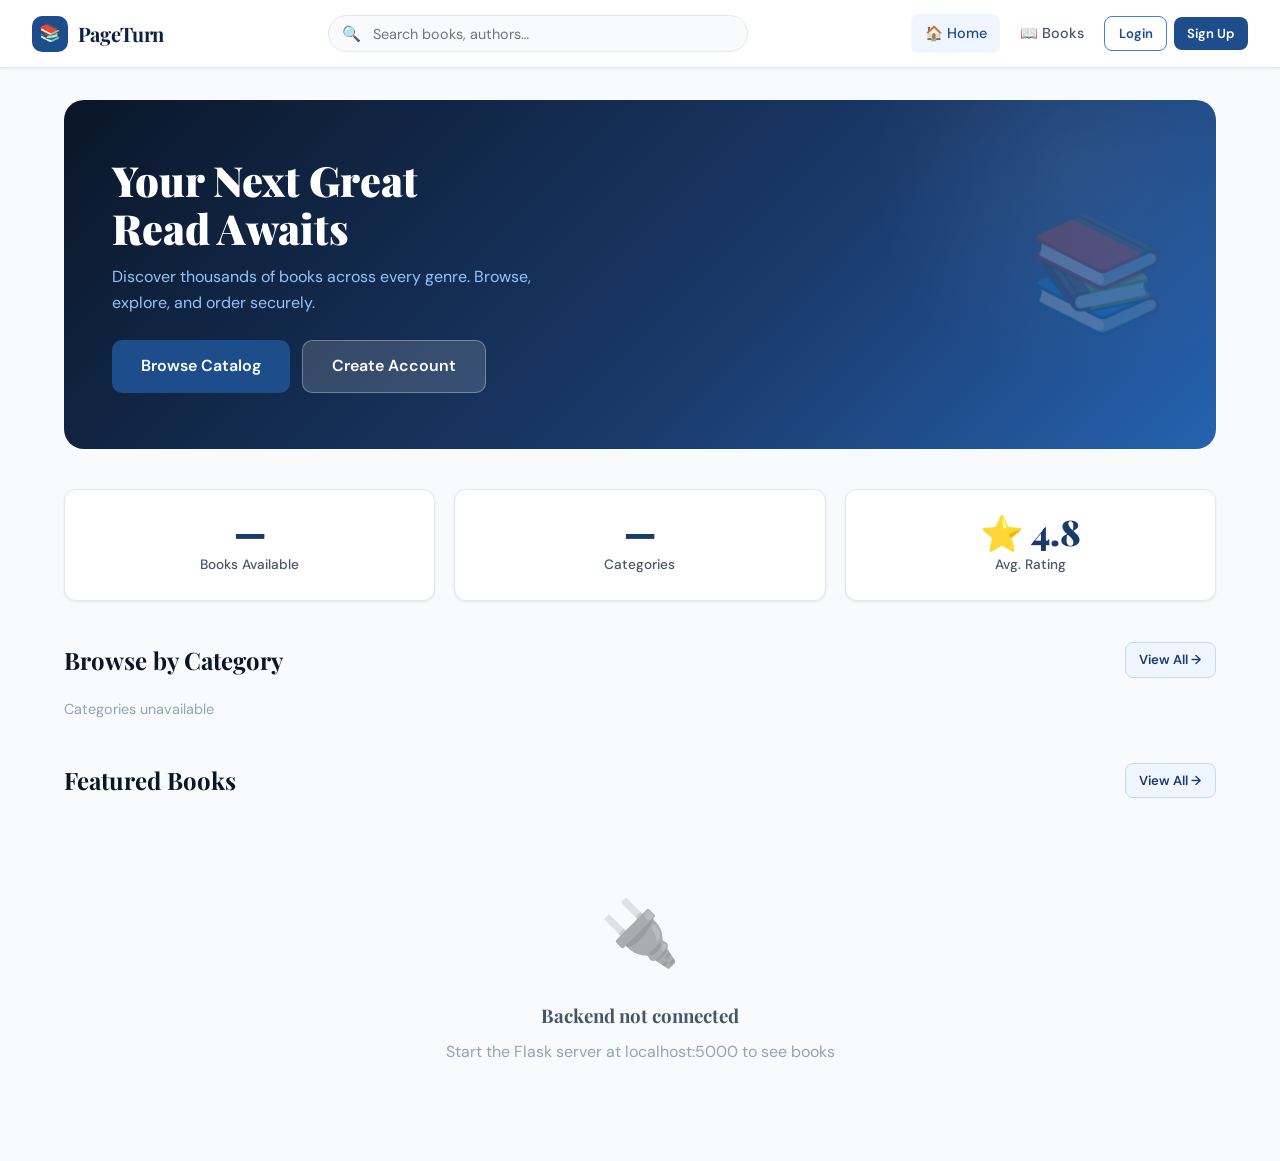
==== bookstore/index.html @ 0c3d793c "Frontend, all HTML/CSS/JS pages for online bookstore" ====
<!DOCTYPE html>
<html lang="en">
<head>
  <meta charset="UTF-8">
  <meta name="viewport" content="width=device-width, initial-scale=1.0">
  <title>PageTurn — Online Bookstore</title>
  <link rel="stylesheet" href="style.css">
  <style>
    .categories-row {
      display: flex; gap: 0.8rem; flex-wrap: wrap; margin-bottom: 2.5rem;
    }
    .cat-chip {
      display: flex; align-items: center; gap: 0.4rem;
      padding: 0.5rem 1.1rem;
      background: var(--white);
      border: 1.5px solid var(--gray-200);
      border-radius: 50px;
      font-size: 0.88rem;
      font-weight: 600;
      color: var(--gray-600);
      cursor: pointer;
      text-decoration: none;
      transition: var(--transition);
    }
    .cat-chip:hover { background: var(--blue-600); border-color: var(--blue-600); color: white; }

    .stats-row {
      display: grid;
      grid-template-columns: repeat(3, 1fr);
      gap: 1.2rem;
      margin-bottom: 2.5rem;
    }
    .stat-card {
      background: var(--white);
      border-radius: var(--radius);
      padding: 1.5rem 1.3rem;
      text-align: center;
      border: 1px solid var(--gray-200);
      box-shadow: var(--shadow-sm);
    }
    .stat-num {
      font-family: 'Playfair Display', serif;
      font-size: 2.2rem;
      font-weight: 900;
      color: var(--blue-700);
      line-height: 1;
      margin-bottom: 0.3rem;
    }
    .stat-label { font-size: 0.85rem; color: var(--gray-600); font-weight: 500; }
  </style>
</head>
<body>
  <script src="api.js"></script>
  <script>renderNav('home');</script>

  <div class="page">
    <!-- Hero -->
    <div class="hero">
      <div class="hero-text">
        <h1>Your Next Great<br>Read Awaits</h1>
        <p>Discover thousands of books across every genre. Browse, explore, and order securely.</p>
        <div style="display:flex;gap:0.8rem;flex-wrap:wrap">
          <a href="catalog.html" class="btn btn-primary btn-lg">Browse Catalog</a>
          <a href="register.html" class="btn" style="background:rgba(255,255,255,0.15);color:white;border:1.5px solid rgba(255,255,255,0.3);padding:0.8rem 1.8rem;border-radius:10px;font-size:1rem;font-weight:600">Create Account</a>
        </div>
      </div>
      <div class="hero-icon">📚</div>
    </div>

    <!-- Stats -->
    <div class="stats-row" id="stats-row">
      <div class="stat-card"><div class="stat-num" id="stat-books">—</div><div class="stat-label">Books Available</div></div>
      <div class="stat-card"><div class="stat-num" id="stat-cats">—</div><div class="stat-label">Categories</div></div>
      <div class="stat-card"><div class="stat-num">⭐ 4.8</div><div class="stat-label">Avg. Rating</div></div>
    </div>

    <!-- Categories -->
    <div class="section-header">
      <h2>Browse by Category</h2>
      <a href="catalog.html" class="btn btn-secondary btn-sm">View All →</a>
    </div>
    <div class="categories-row" id="categories-row">
      <div class="spinner" style="margin:1rem auto;width:28px;height:28px;border-width:2px"></div>
    </div>

    <!-- Featured Books -->
    <div class="section-header">
      <h2>Featured Books</h2>
      <a href="catalog.html" class="btn btn-secondary btn-sm">View All →</a>
    </div>
    <div id="featured-books" class="books-grid">
      <div class="spinner"></div>
    </div>
  </div>

  <script>
    async function loadHome() {
      try {
        // load categories
        const catData = await apiFetch('/categories');
        const categories = catData.categories || catData;
        document.getElementById('stat-cats').textContent = categories.length;

        const catRow = document.getElementById('categories-row');
        catRow.innerHTML = categories.map(c => `
          <a class="cat-chip" href="catalog.html?category=${encodeURIComponent(c.name || c)}">
            ${bookEmoji(c.name || c)} ${c.name || c}
          </a>
        `).join('');
      } catch {
        document.getElementById('categories-row').innerHTML = '<span style="color:var(--gray-400);font-size:0.9rem">Categories unavailable</span>';
      }

      try {
        // load featured books
        const bookData = await apiFetch('/books?limit=8');
        const books = bookData.books || bookData;
        document.getElementById('stat-books').textContent = bookData.total || books.length;

        const grid = document.getElementById('featured-books');
        if (!books.length) {
          grid.innerHTML = `<div class="empty-state"><div class="empty-icon">📭</div><h3>No books yet</h3><p>Check back soon!</p></div>`;
          return;
        }
        grid.innerHTML = books.map((b, idx) => `
          <div class="book-card" onclick="window.location.href='book.html?id=${b.id}'">
            <div class="book-cover" style="background:${bookCoverColors(b.id)}">
              ${b.cover_url ? `<img src="${b.cover_url}" alt="${b.title}" loading="lazy">` : `<span style="font-size:3rem">${bookEmoji(b.category)}</span>`}
              ${idx < 3 ? '<span class="book-badge">Featured</span>' : ''}
            </div>
            <div class="book-info">
              <div class="book-category">${b.category || 'General'}</div>
              <div class="book-title">${b.title}</div>
              <div class="book-author">${b.author}</div>
              <div class="book-footer">
                <span class="book-price">${formatPrice(b.price)}</span>
                <span class="book-rating">★ ${b.rating || '4.5'}</span>
              </div>
            </div>
          </div>
        `).join('');
      } catch {
        document.getElementById('featured-books').innerHTML = `
          <div class="empty-state" style="grid-column:1/-1">
            <div class="empty-icon">🔌</div>
            <h3>Backend not connected</h3>
            <p>Start the Flask server at localhost:5000 to see books</p>
          </div>`;
      }
    }
    loadHome();
  </script>
</body>
</html>
---- bookstore/style.css ----
@import url('https://fonts.googleapis.com/css2?family=Playfair+Display:wght@400;600;700;900&family=DM+Sans:wght@300;400;500;600&display=swap');

:root {
  --blue-900: #0a1628;
  --blue-800: #0d2045;
  --blue-700: #1a3a6b;
  --blue-600: #1e4d8c;
  --blue-500: #2563b0;
  --blue-400: #3b82d4;
  --blue-300: #93c5fd;
  --blue-100: #dbeafe;
  --blue-50:  #eff6ff;
  --white:    #ffffff;
  --gray-50:  #f8fafc;
  --gray-100: #f1f5f9;
  --gray-200: #e2e8f0;
  --gray-400: #94a3b8;
  --gray-600: #475569;
  --gray-800: #1e293b;
  --accent:   #f59e0b;
  --danger:   #ef4444;
  --success:  #22c55e;
  --shadow-sm: 0 1px 3px rgba(10,22,40,0.08);
  --shadow-md: 0 4px 16px rgba(10,22,40,0.12);
  --shadow-lg: 0 8px 32px rgba(10,22,40,0.16);
  --radius:   12px;
  --radius-lg: 20px;
  --transition: all 0.25s cubic-bezier(0.4,0,0.2,1);
}

*, *::before, *::after { box-sizing: border-box; margin: 0; padding: 0; }

html { scroll-behavior: smooth; }

body {
  font-family: 'DM Sans', sans-serif;
  background: var(--gray-50);
  color: var(--gray-800);
  min-height: 100vh;
  line-height: 1.6;
}

/* ─── NAVBAR ─── */
.navbar {
  position: sticky;
  top: 0;
  z-index: 100;
  background: var(--white);
  border-bottom: 1px solid var(--gray-200);
  box-shadow: var(--shadow-sm);
  padding: 0 2rem;
  height: 68px;
  display: flex;
  align-items: center;
  justify-content: space-between;
  gap: 1.5rem;
}

.nav-brand {
  display: flex;
  align-items: center;
  gap: 0.6rem;
  text-decoration: none;
  flex-shrink: 0;
}
.nav-brand .brand-icon {
  width: 36px; height: 36px;
  background: var(--blue-600);
  border-radius: 10px;
  display: flex; align-items: center; justify-content: center;
  font-size: 1.1rem;
}
.nav-brand .brand-name {
  font-family: 'Playfair Display', serif;
  font-weight: 700;
  font-size: 1.25rem;
  color: var(--blue-800);
  letter-spacing: -0.3px;
}

.nav-search {
  flex: 1;
  max-width: 420px;
  position: relative;
}
.nav-search input {
  width: 100%;
  padding: 0.55rem 1rem 0.55rem 2.8rem;
  border: 1.5px solid var(--gray-200);
  border-radius: 50px;
  font-family: 'DM Sans', sans-serif;
  font-size: 0.9rem;
  background: var(--gray-50);
  color: var(--gray-800);
  transition: var(--transition);
  outline: none;
}
.nav-search input:focus {
  border-color: var(--blue-400);
  background: var(--white);
  box-shadow: 0 0 0 3px rgba(37,99,176,0.1);
}
.nav-search .search-icon {
  position: absolute;
  left: 0.9rem;
  top: 50%; transform: translateY(-50%);
  color: var(--gray-400);
  font-size: 0.95rem;
  pointer-events: none;
}

.nav-links {
  display: flex;
  align-items: center;
  gap: 0.4rem;
}
.nav-link {
  display: flex;
  align-items: center;
  gap: 0.35rem;
  padding: 0.5rem 0.85rem;
  border-radius: 8px;
  text-decoration: none;
  font-size: 0.9rem;
  font-weight: 500;
  color: var(--gray-600);
  transition: var(--transition);
  white-space: nowrap;
}
.nav-link:hover { background: var(--blue-50); color: var(--blue-600); }
.nav-link.active { background: var(--blue-50); color: var(--blue-600); }

.cart-badge {
  position: relative;
}
.cart-badge .badge {
  position: absolute;
  top: -4px; right: -4px;
  background: var(--blue-600);
  color: white;
  font-size: 0.65rem;
  font-weight: 700;
  width: 18px; height: 18px;
  border-radius: 50%;
  display: flex; align-items: center; justify-content: center;
  border: 2px solid white;
}

.btn {
  display: inline-flex;
  align-items: center;
  gap: 0.4rem;
  padding: 0.6rem 1.25rem;
  border-radius: 8px;
  font-family: 'DM Sans', sans-serif;
  font-size: 0.9rem;
  font-weight: 600;
  cursor: pointer;
  border: none;
  transition: var(--transition);
  text-decoration: none;
  white-space: nowrap;
}
.btn-primary {
  background: var(--blue-600);
  color: white;
}
.btn-primary:hover { background: var(--blue-700); transform: translateY(-1px); box-shadow: var(--shadow-md); }
.btn-secondary {
  background: var(--blue-50);
  color: var(--blue-700);
  border: 1.5px solid var(--blue-200, #bfdbfe);
}
.btn-secondary:hover { background: var(--blue-100); }
.btn-danger { background: var(--danger); color: white; }
.btn-danger:hover { background: #dc2626; }
.btn-outline {
  background: transparent;
  color: var(--blue-600);
  border: 1.5px solid var(--blue-400);
}
.btn-outline:hover { background: var(--blue-50); }
.btn-sm { padding: 0.4rem 0.85rem; font-size: 0.82rem; }
.btn-lg { padding: 0.8rem 1.8rem; font-size: 1rem; border-radius: 10px; }
.btn:disabled { opacity: 0.55; cursor: not-allowed; transform: none !important; }

/* ─── TOAST ─── */
#toast-container {
  position: fixed;
  top: 80px; right: 1.5rem;
  z-index: 9999;
  display: flex; flex-direction: column; gap: 0.6rem;
}
.toast {
  display: flex; align-items: center; gap: 0.7rem;
  padding: 0.85rem 1.2rem;
  background: var(--white);
  border-radius: var(--radius);
  box-shadow: var(--shadow-lg);
  border-left: 4px solid var(--blue-500);
  font-size: 0.9rem;
  font-weight: 500;
  min-width: 260px;
  animation: slideIn 0.3s ease;
}
.toast.success { border-color: var(--success); }
.toast.error   { border-color: var(--danger); }
@keyframes slideIn { from { opacity:0; transform:translateX(30px); } to { opacity:1; transform:translateX(0); } }
@keyframes slideOut { from { opacity:1; transform:translateX(0); } to { opacity:0; transform:translateX(30px); } }

/* ─── PAGE WRAPPER ─── */
.page { max-width: 1200px; margin: 0 auto; padding: 2rem 1.5rem; }
.page-header { margin-bottom: 2rem; }
.page-header h1 {
  font-family: 'Playfair Display', serif;
  font-size: 2rem;
  font-weight: 700;
  color: var(--blue-900);
  margin-bottom: 0.3rem;
}
.page-header p { color: var(--gray-600); font-size: 0.95rem; }

/* ─── AUTH PAGES ─── */
.auth-page {
  min-height: 100vh;
  display: flex;
  align-items: center;
  justify-content: center;
  background: linear-gradient(135deg, var(--blue-900) 0%, var(--blue-700) 50%, var(--blue-500) 100%);
  padding: 2rem;
  position: relative;
  overflow: hidden;
}
.auth-page::before {
  content: '';
  position: absolute;
  inset: 0;
  background: url("data:image/svg+xml,%3Csvg width='60' height='60' viewBox='0 0 60 60' xmlns='http://www.w3.org/2000/svg'%3E%3Cg fill='none' fill-rule='evenodd'%3E%3Cg fill='%23ffffff' fill-opacity='0.04'%3E%3Cpath d='M36 34v-4h-2v4h-4v2h4v4h2v-4h4v-2h-4zm0-30V0h-2v4h-4v2h4v4h2V6h4V4h-4zM6 34v-4H4v4H0v2h4v4h2v-4h4v-2H6zM6 4V0H4v4H0v2h4v4h2V6h4V4H6z'/%3E%3C/g%3E%3C/g%3E%3C/svg%3E");
}
.auth-card {
  background: var(--white);
  border-radius: var(--radius-lg);
  padding: 2.5rem;
  width: 100%;
  max-width: 440px;
  box-shadow: 0 24px 64px rgba(10,22,40,0.4);
  position: relative;
  z-index: 1;
}
.auth-brand {
  display: flex;
  align-items: center;
  gap: 0.7rem;
  margin-bottom: 2rem;
  justify-content: center;
}
.auth-brand .brand-icon {
  width: 44px; height: 44px;
  background: var(--blue-600);
  border-radius: 12px;
  display: flex; align-items: center; justify-content: center;
  font-size: 1.3rem;
}
.auth-brand .brand-name {
  font-family: 'Playfair Display', serif;
  font-weight: 700;
  font-size: 1.4rem;
  color: var(--blue-900);
}
.auth-title {
  font-family: 'Playfair Display', serif;
  font-size: 1.7rem;
  font-weight: 700;
  color: var(--blue-900);
  margin-bottom: 0.3rem;
  text-align: center;
}
.auth-subtitle { color: var(--gray-600); font-size: 0.92rem; text-align: center; margin-bottom: 2rem; }

.form-group { margin-bottom: 1.1rem; }
.form-label {
  display: block;
  font-size: 0.85rem;
  font-weight: 600;
  color: var(--gray-600);
  margin-bottom: 0.4rem;
  text-transform: uppercase;
  letter-spacing: 0.5px;
}
.form-control {
  width: 100%;
  padding: 0.75rem 1rem;
  border: 1.5px solid var(--gray-200);
  border-radius: 10px;
  font-family: 'DM Sans', sans-serif;
  font-size: 0.95rem;
  color: var(--gray-800);
  background: var(--white);
  outline: none;
  transition: var(--transition);
}
.form-control:focus {
  border-color: var(--blue-500);
  box-shadow: 0 0 0 3px rgba(37,99,176,0.12);
}
.form-control.error { border-color: var(--danger); }
.form-error { color: var(--danger); font-size: 0.82rem; margin-top: 0.3rem; display: none; }
.form-error.show { display: block; }

.divider { display: flex; align-items: center; gap: 1rem; margin: 1.5rem 0; }
.divider::before, .divider::after { content: ''; flex: 1; height: 1px; background: var(--gray-200); }
.divider span { color: var(--gray-400); font-size: 0.85rem; }

.auth-footer { text-align: center; margin-top: 1.5rem; font-size: 0.9rem; color: var(--gray-600); }
.auth-footer a { color: var(--blue-600); font-weight: 600; text-decoration: none; }
.auth-footer a:hover { text-decoration: underline; }

/* ─── BOOK CARD ─── */
.books-grid {
  display: grid;
  grid-template-columns: repeat(auto-fill, minmax(200px, 1fr));
  gap: 1.5rem;
}
.book-card {
  background: var(--white);
  border-radius: var(--radius);
  overflow: hidden;
  box-shadow: var(--shadow-sm);
  border: 1px solid var(--gray-200);
  transition: var(--transition);
  cursor: pointer;
  display: flex;
  flex-direction: column;
}
.book-card:hover { transform: translateY(-4px); box-shadow: var(--shadow-lg); border-color: var(--blue-300); }

.book-cover {
  aspect-ratio: 3/4;
  background: linear-gradient(135deg, var(--blue-600), var(--blue-800));
  display: flex;
  align-items: center;
  justify-content: center;
  font-size: 3rem;
  position: relative;
  overflow: hidden;
}
.book-cover::after {
  content: '';
  position: absolute;
  inset: 0;
  background: linear-gradient(135deg, rgba(255,255,255,0.1) 0%, transparent 50%);
}
.book-cover img { width: 100%; height: 100%; object-fit: cover; }
.book-badge {
  position: absolute;
  top: 0.6rem; right: 0.6rem;
  background: var(--accent);
  color: white;
  font-size: 0.72rem;
  font-weight: 700;
  padding: 0.2rem 0.5rem;
  border-radius: 6px;
  z-index: 1;
}

.book-info { padding: 1rem; flex: 1; display: flex; flex-direction: column; }
.book-category {
  font-size: 0.75rem;
  font-weight: 600;
  color: var(--blue-500);
  text-transform: uppercase;
  letter-spacing: 0.5px;
  margin-bottom: 0.3rem;
}
.book-title {
  font-family: 'Playfair Display', serif;
  font-size: 0.95rem;
  font-weight: 700;
  color: var(--blue-900);
  margin-bottom: 0.2rem;
  line-height: 1.3;
}
.book-author { font-size: 0.82rem; color: var(--gray-600); margin-bottom: 0.7rem; flex: 1; }
.book-footer { display: flex; align-items: center; justify-content: space-between; margin-top: auto; }
.book-price {
  font-size: 1.05rem;
  font-weight: 700;
  color: var(--blue-700);
}
.book-rating { display: flex; align-items: center; gap: 0.2rem; font-size: 0.8rem; color: var(--accent); }

/* ─── HERO ─── */
.hero {
  background: linear-gradient(135deg, var(--blue-900) 0%, var(--blue-700) 60%, var(--blue-500) 100%);
  border-radius: var(--radius-lg);
  padding: 3.5rem 3rem;
  margin-bottom: 2.5rem;
  display: flex;
  align-items: center;
  justify-content: space-between;
  gap: 2rem;
  overflow: hidden;
  position: relative;
}
.hero::before {
  content: '';
  position: absolute;
  top: -50%; right: -10%;
  width: 500px; height: 500px;
  background: radial-gradient(circle, rgba(255,255,255,0.06) 0%, transparent 60%);
  pointer-events: none;
}
.hero-text h1 {
  font-family: 'Playfair Display', serif;
  font-size: 2.6rem;
  font-weight: 900;
  color: white;
  line-height: 1.15;
  margin-bottom: 0.8rem;
}
.hero-text p { color: var(--blue-300); font-size: 1rem; max-width: 420px; margin-bottom: 1.5rem; }
.hero-icon { font-size: 7rem; opacity: 0.2; flex-shrink: 0; }

/* ─── FILTER BAR ─── */
.filter-bar {
  display: flex;
  align-items: center;
  gap: 1rem;
  margin-bottom: 2rem;
  flex-wrap: wrap;
}
.filter-select {
  padding: 0.55rem 1rem;
  border: 1.5px solid var(--gray-200);
  border-radius: 8px;
  font-family: 'DM Sans', sans-serif;
  font-size: 0.88rem;
  color: var(--gray-800);
  background: var(--white);
  cursor: pointer;
  outline: none;
  transition: var(--transition);
}
.filter-select:focus { border-color: var(--blue-400); }
.filter-label { font-size: 0.88rem; font-weight: 600; color: var(--gray-600); }
.results-count { margin-left: auto; font-size: 0.88rem; color: var(--gray-400); }

/* ─── BOOK DETAIL ─── */
.book-detail {
  display: grid;
  grid-template-columns: 280px 1fr;
  gap: 3rem;
  background: var(--white);
  border-radius: var(--radius-lg);
  padding: 2.5rem;
  box-shadow: var(--shadow-md);
}
.book-detail-cover {
  aspect-ratio: 3/4;
  background: linear-gradient(135deg, var(--blue-600), var(--blue-900));
  border-radius: var(--radius);
  display: flex; align-items: center; justify-content: center;
  font-size: 5rem;
  box-shadow: var(--shadow-lg);
}
.book-detail-info h1 {
  font-family: 'Playfair Display', serif;
  font-size: 2.2rem;
  font-weight: 700;
  color: var(--blue-900);
  line-height: 1.2;
  margin-bottom: 0.5rem;
}
.book-detail-author { color: var(--gray-600); font-size: 1.05rem; margin-bottom: 1rem; }
.book-detail-meta { display: flex; gap: 1rem; flex-wrap: wrap; margin-bottom: 1.5rem; }
.meta-chip {
  display: flex; align-items: center; gap: 0.3rem;
  background: var(--blue-50);
  color: var(--blue-700);
  padding: 0.35rem 0.75rem;
  border-radius: 20px;
  font-size: 0.83rem;
  font-weight: 600;
}
.book-detail-description { color: var(--gray-600); line-height: 1.8; margin-bottom: 2rem; font-size: 0.95rem; }
.book-detail-price { font-size: 2.2rem; font-weight: 800; color: var(--blue-700); margin-bottom: 1.5rem; }
.book-detail-actions { display: flex; gap: 1rem; flex-wrap: wrap; }

/* ─── CART ─── */
.cart-layout { display: grid; grid-template-columns: 1fr 340px; gap: 2rem; }
.cart-item {
  background: var(--white);
  border-radius: var(--radius);
  padding: 1.25rem;
  display: flex;
  align-items: center;
  gap: 1.2rem;
  border: 1px solid var(--gray-200);
  margin-bottom: 1rem;
  transition: var(--transition);
}
.cart-item:hover { box-shadow: var(--shadow-md); border-color: var(--blue-200); }
.cart-item-cover {
  width: 70px; height: 90px;
  border-radius: 8px;
  background: linear-gradient(135deg, var(--blue-600), var(--blue-800));
  display: flex; align-items: center; justify-content: center;
  font-size: 2rem;
  flex-shrink: 0;
}
.cart-item-info { flex: 1; }
.cart-item-title { font-family: 'Playfair Display', serif; font-weight: 700; color: var(--blue-900); margin-bottom: 0.2rem; }
.cart-item-author { font-size: 0.85rem; color: var(--gray-600); margin-bottom: 0.5rem; }
.cart-item-price { font-weight: 700; color: var(--blue-700); }
.cart-item-qty {
  display: flex; align-items: center; gap: 0.5rem;
}
.qty-btn {
  width: 30px; height: 30px;
  border-radius: 6px;
  border: 1.5px solid var(--gray-200);
  background: var(--white);
  cursor: pointer;
  font-size: 1rem;
  display: flex; align-items: center; justify-content: center;
  transition: var(--transition);
  color: var(--gray-600);
}
.qty-btn:hover { border-color: var(--blue-400); color: var(--blue-600); background: var(--blue-50); }
.qty-num { font-weight: 700; min-width: 24px; text-align: center; }

.cart-summary {
  background: var(--white);
  border-radius: var(--radius-lg);
  padding: 1.8rem;
  border: 1px solid var(--gray-200);
  position: sticky;
  top: 88px;
  height: fit-content;
  box-shadow: var(--shadow-md);
}
.summary-title {
  font-family: 'Playfair Display', serif;
  font-size: 1.3rem;
  font-weight: 700;
  color: var(--blue-900);
  margin-bottom: 1.5rem;
  padding-bottom: 1rem;
  border-bottom: 1px solid var(--gray-200);
}
.summary-row {
  display: flex; justify-content: space-between;
  margin-bottom: 0.8rem;
  font-size: 0.92rem;
  color: var(--gray-600);
}
.summary-row.total {
  font-size: 1.15rem;
  font-weight: 700;
  color: var(--blue-900);
  margin-top: 1rem;
  padding-top: 1rem;
  border-top: 1px solid var(--gray-200);
}
.summary-row .val { font-weight: 600; color: var(--gray-800); }
.summary-row.total .val { color: var(--blue-700); }

/* ─── ORDER ─── */
.order-success {
  text-align: center;
  background: var(--white);
  border-radius: var(--radius-lg);
  padding: 4rem 2rem;
  max-width: 520px;
  margin: 0 auto;
  box-shadow: var(--shadow-md);
}
.success-icon {
  width: 80px; height: 80px;
  background: #dcfce7;
  border-radius: 50%;
  display: flex; align-items: center; justify-content: center;
  font-size: 2.5rem;
  margin: 0 auto 1.5rem;
}
.order-card {
  background: var(--white);
  border-radius: var(--radius);
  border: 1px solid var(--gray-200);
  overflow: hidden;
  margin-bottom: 1rem;
  box-shadow: var(--shadow-sm);
  transition: var(--transition);
}
.order-card:hover { box-shadow: var(--shadow-md); }
.order-header {
  display: flex;
  align-items: center;
  justify-content: space-between;
  padding: 1.1rem 1.3rem;
  background: var(--gray-50);
  border-bottom: 1px solid var(--gray-200);
}
.order-id { font-weight: 700; color: var(--blue-900); font-size: 0.92rem; }
.order-status {
  padding: 0.25rem 0.75rem;
  border-radius: 20px;
  font-size: 0.78rem;
  font-weight: 700;
  text-transform: uppercase;
  letter-spacing: 0.5px;
}
.status-pending  { background: #fef3c7; color: #b45309; }
.status-confirmed{ background: #dbeafe; color: var(--blue-700); }
.status-shipped  { background: #d1fae5; color: #047857; }
.status-delivered{ background: #dcfce7; color: #166534; }
.order-body { padding: 1.1rem 1.3rem; }

/* ─── EMPTY STATE ─── */
.empty-state {
  text-align: center;
  padding: 4rem 2rem;
  color: var(--gray-400);
}
.empty-icon { font-size: 4rem; margin-bottom: 1rem; opacity: 0.5; }
.empty-state h3 { font-family: 'Playfair Display', serif; color: var(--gray-600); margin-bottom: 0.5rem; }

/* ─── LOADING SPINNER ─── */
.spinner {
  width: 40px; height: 40px;
  border: 3px solid var(--gray-200);
  border-top-color: var(--blue-500);
  border-radius: 50%;
  animation: spin 0.7s linear infinite;
  margin: 4rem auto;
}
@keyframes spin { to { transform: rotate(360deg); } }

/* ─── MODAL ─── */
.modal-overlay {
  position: fixed; inset: 0;
  background: rgba(10,22,40,0.6);
  backdrop-filter: blur(4px);
  z-index: 200;
  display: flex; align-items: center; justify-content: center;
  padding: 1rem;
  opacity: 0; pointer-events: none;
  transition: opacity 0.25s;
}
.modal-overlay.open { opacity: 1; pointer-events: all; }
.modal {
  background: var(--white);
  border-radius: var(--radius-lg);
  padding: 2rem;
  width: 100%;
  max-width: 480px;
  box-shadow: 0 24px 64px rgba(10,22,40,0.35);
  transform: scale(0.95);
  transition: transform 0.25s;
}
.modal-overlay.open .modal { transform: scale(1); }
.modal-header {
  display: flex; align-items: center; justify-content: space-between;
  margin-bottom: 1.5rem;
}
.modal-title { font-family: 'Playfair Display', serif; font-size: 1.4rem; font-weight: 700; color: var(--blue-900); }
.modal-close {
  background: none; border: none; cursor: pointer;
  font-size: 1.4rem; color: var(--gray-400); line-height: 1;
  transition: var(--transition);
}
.modal-close:hover { color: var(--gray-800); }

/* ─── SECTION HEADER ─── */
.section-header {
  display: flex; align-items: center; justify-content: space-between;
  margin-bottom: 1.2rem;
}
.section-header h2 {
  font-family: 'Playfair Display', serif;
  font-size: 1.5rem;
  font-weight: 700;
  color: var(--blue-900);
}

/* ─── BREADCRUMB ─── */
.breadcrumb {
  display: flex; align-items: center; gap: 0.5rem;
  font-size: 0.87rem;
  color: var(--gray-400);
  margin-bottom: 1.5rem;
}
.breadcrumb a { color: var(--blue-500); text-decoration: none; }
.breadcrumb a:hover { text-decoration: underline; }
.breadcrumb span { color: var(--gray-600); }

/* ─── ALERT ─── */
.alert {
  padding: 0.85rem 1.1rem;
  border-radius: 10px;
  font-size: 0.9rem;
  margin-bottom: 1rem;
  display: flex; align-items: center; gap: 0.6rem;
}
.alert-error   { background: #fef2f2; color: #dc2626; border: 1px solid #fecaca; }
.alert-success { background: #f0fdf4; color: #15803d; border: 1px solid #bbf7d0; }
.alert-info    { background: var(--blue-50); color: var(--blue-700); border: 1px solid var(--blue-100); }

/* ─── RESPONSIVE ─── */
@media (max-width: 900px) {
  .cart-layout { grid-template-columns: 1fr; }
  .book-detail { grid-template-columns: 1fr; }
  .book-detail-cover { max-width: 220px; margin: 0 auto; }
  .hero { flex-direction: column; text-align: center; }
  .hero-text h1 { font-size: 1.9rem; }
  .hero-icon { display: none; }
}
@media (max-width: 600px) {
  .navbar { padding: 0 1rem; }
  .nav-search { display: none; }
  .page { padding: 1.25rem 1rem; }
  .books-grid { grid-template-columns: repeat(2, 1fr); gap: 1rem; }
}
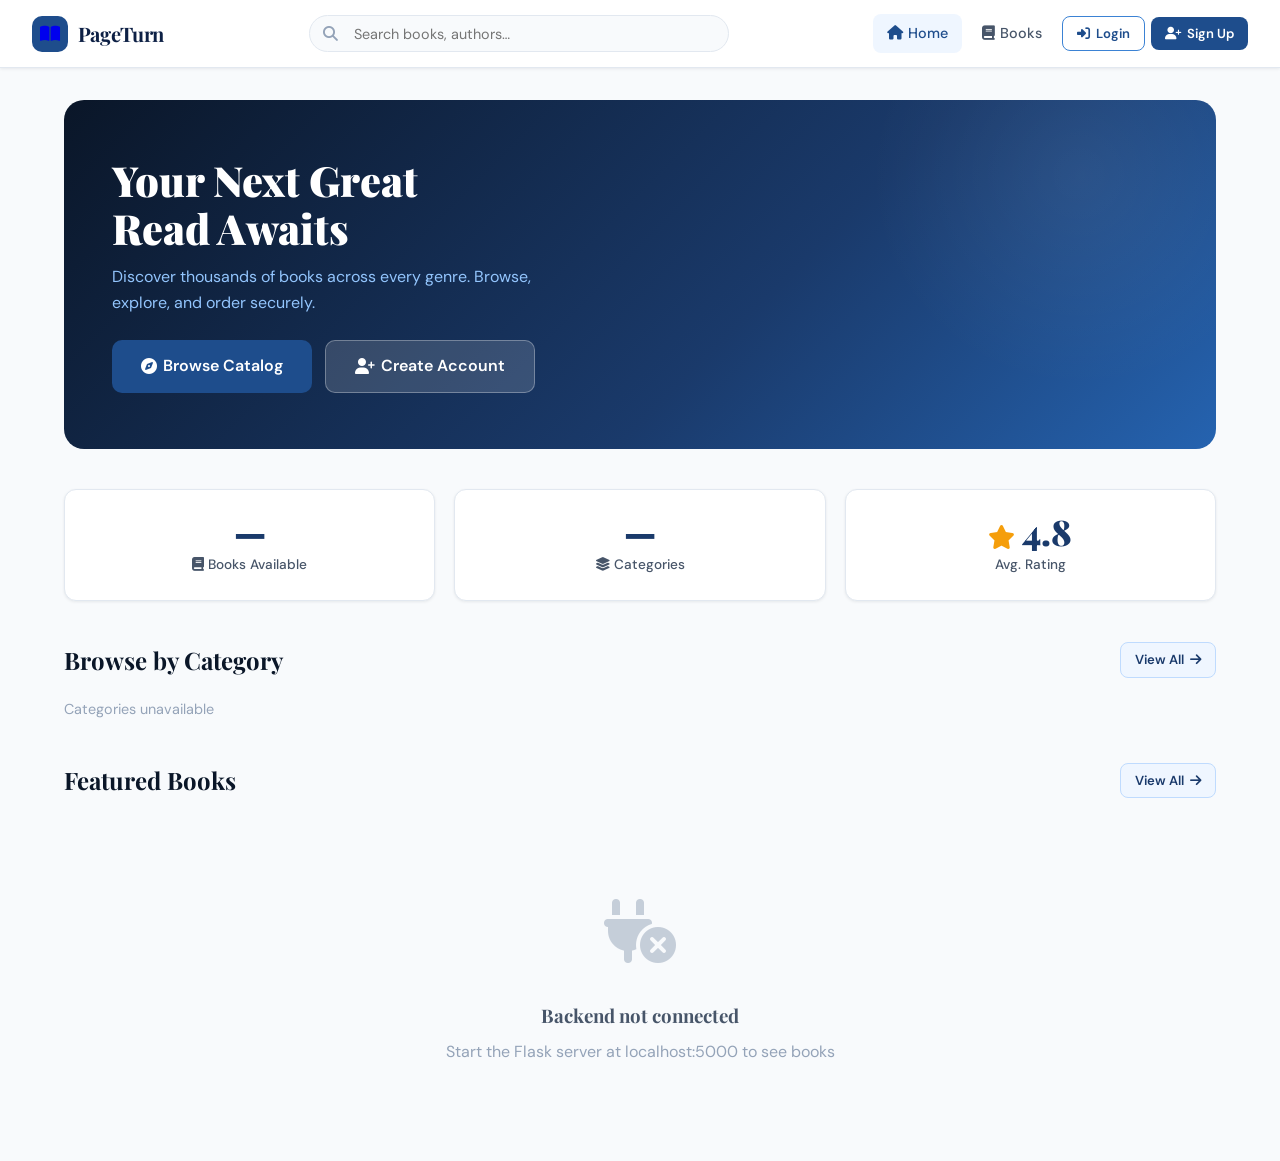
==== commit b49d5274: "update for UI/UX and integration enhancment" ====
--- a/bookstore/index.html
+++ b/bookstore/index.html
@@ -4,6 +4,7 @@
   <meta charset="UTF-8">
   <meta name="viewport" content="width=device-width, initial-scale=1.0">
   <title>PageTurn — Online Bookstore</title>
+  <link rel="stylesheet" href="https://cdnjs.cloudflare.com/ajax/libs/font-awesome/6.5.0/css/all.min.css">
   <link rel="stylesheet" href="style.css">
   <style>
     .categories-row {
@@ -60,24 +61,24 @@
         <h1>Your Next Great<br>Read Awaits</h1>
         <p>Discover thousands of books across every genre. Browse, explore, and order securely.</p>
         <div style="display:flex;gap:0.8rem;flex-wrap:wrap">
-          <a href="catalog.html" class="btn btn-primary btn-lg">Browse Catalog</a>
-          <a href="register.html" class="btn" style="background:rgba(255,255,255,0.15);color:white;border:1.5px solid rgba(255,255,255,0.3);padding:0.8rem 1.8rem;border-radius:10px;font-size:1rem;font-weight:600">Create Account</a>
+          <a href="catalog.html" class="btn btn-primary btn-lg"><i class="fa-solid fa-compass"></i> Browse Catalog</a>
+          <a href="register.html" class="btn" style="background:rgba(255,255,255,0.15);color:white;border:1.5px solid rgba(255,255,255,0.3);padding:0.8rem 1.8rem;border-radius:10px;font-size:1rem;font-weight:600"><i class="fa-solid fa-user-plus"></i> Create Account</a>
         </div>
       </div>
-      <div class="hero-icon">📚</div>
+      <div class="hero-icon"><i class="fa-solid fa-books" style="font-size:7rem"></i></div>
     </div>
 
     <!-- Stats -->
     <div class="stats-row" id="stats-row">
-      <div class="stat-card"><div class="stat-num" id="stat-books">—</div><div class="stat-label">Books Available</div></div>
-      <div class="stat-card"><div class="stat-num" id="stat-cats">—</div><div class="stat-label">Categories</div></div>
-      <div class="stat-card"><div class="stat-num">⭐ 4.8</div><div class="stat-label">Avg. Rating</div></div>
+      <div class="stat-card"><div class="stat-num" id="stat-books">—</div><div class="stat-label"><i class="fa-solid fa-book"></i> Books Available</div></div>
+      <div class="stat-card"><div class="stat-num" id="stat-cats">—</div><div class="stat-label"><i class="fa-solid fa-layer-group"></i> Categories</div></div>
+      <div class="stat-card"><div class="stat-num"><i class="fa-solid fa-star" style="color:var(--accent);font-size:1.5rem"></i> 4.8</div><div class="stat-label">Avg. Rating</div></div>
     </div>
 
     <!-- Categories -->
     <div class="section-header">
       <h2>Browse by Category</h2>
-      <a href="catalog.html" class="btn btn-secondary btn-sm">View All →</a>
+      <a href="catalog.html" class="btn btn-secondary btn-sm">View All <i class="fa-solid fa-arrow-right"></i></a>
     </div>
     <div class="categories-row" id="categories-row">
       <div class="spinner" style="margin:1rem auto;width:28px;height:28px;border-width:2px"></div>
@@ -86,7 +87,7 @@
     <!-- Featured Books -->
     <div class="section-header">
       <h2>Featured Books</h2>
-      <a href="catalog.html" class="btn btn-secondary btn-sm">View All →</a>
+      <a href="catalog.html" class="btn btn-secondary btn-sm">View All <i class="fa-solid fa-arrow-right"></i></a>
     </div>
     <div id="featured-books" class="books-grid">
       <div class="spinner"></div>
@@ -96,7 +97,6 @@
   <script>
     async function loadHome() {
       try {
-        // load categories
         const catData = await apiFetch('/categories');
         const categories = catData.categories || catData;
         document.getElementById('stat-cats').textContent = categories.length;
@@ -104,7 +104,7 @@
         const catRow = document.getElementById('categories-row');
         catRow.innerHTML = categories.map(c => `
           <a class="cat-chip" href="catalog.html?category=${encodeURIComponent(c.name || c)}">
-            ${bookEmoji(c.name || c)} ${c.name || c}
+            ${categoryIconHtml(c.name || c)} ${c.name || c}
           </a>
         `).join('');
       } catch {
@@ -112,20 +112,19 @@
       }
 
       try {
-        // load featured books
         const bookData = await apiFetch('/books?limit=8');
         const books = bookData.books || bookData;
         document.getElementById('stat-books').textContent = bookData.total || books.length;
 
         const grid = document.getElementById('featured-books');
         if (!books.length) {
-          grid.innerHTML = `<div class="empty-state"><div class="empty-icon">📭</div><h3>No books yet</h3><p>Check back soon!</p></div>`;
+          grid.innerHTML = `<div class="empty-state"><div class="empty-icon"><i class="fa-solid fa-inbox"></i></div><h3>No books yet</h3><p>Check back soon!</p></div>`;
           return;
         }
         grid.innerHTML = books.map((b, idx) => `
           <div class="book-card" onclick="window.location.href='book.html?id=${b.id}'">
             <div class="book-cover" style="background:${bookCoverColors(b.id)}">
-              ${b.cover_url ? `<img src="${b.cover_url}" alt="${b.title}" loading="lazy">` : `<span style="font-size:3rem">${bookEmoji(b.category)}</span>`}
+              ${b.cover_url ? `<img src="${b.cover_url}" alt="${b.title}" loading="lazy">` : `<span style="font-size:3rem"><i class="fa-solid ${categoryIcon(b.category)}"></i></span>`}
               ${idx < 3 ? '<span class="book-badge">Featured</span>' : ''}
             </div>
             <div class="book-info">
@@ -134,7 +133,7 @@
               <div class="book-author">${b.author}</div>
               <div class="book-footer">
                 <span class="book-price">${formatPrice(b.price)}</span>
-                <span class="book-rating">★ ${b.rating || '4.5'}</span>
+                <span class="book-rating"><i class="fa-solid fa-star"></i> ${b.rating || '4.5'}</span>
               </div>
             </div>
           </div>
@@ -142,7 +141,7 @@
       } catch {
         document.getElementById('featured-books').innerHTML = `
           <div class="empty-state" style="grid-column:1/-1">
-            <div class="empty-icon">🔌</div>
+            <div class="empty-icon"><i class="fa-solid fa-plug-circle-xmark"></i></div>
             <h3>Backend not connected</h3>
             <p>Start the Flask server at localhost:5000 to see books</p>
           </div>`;
